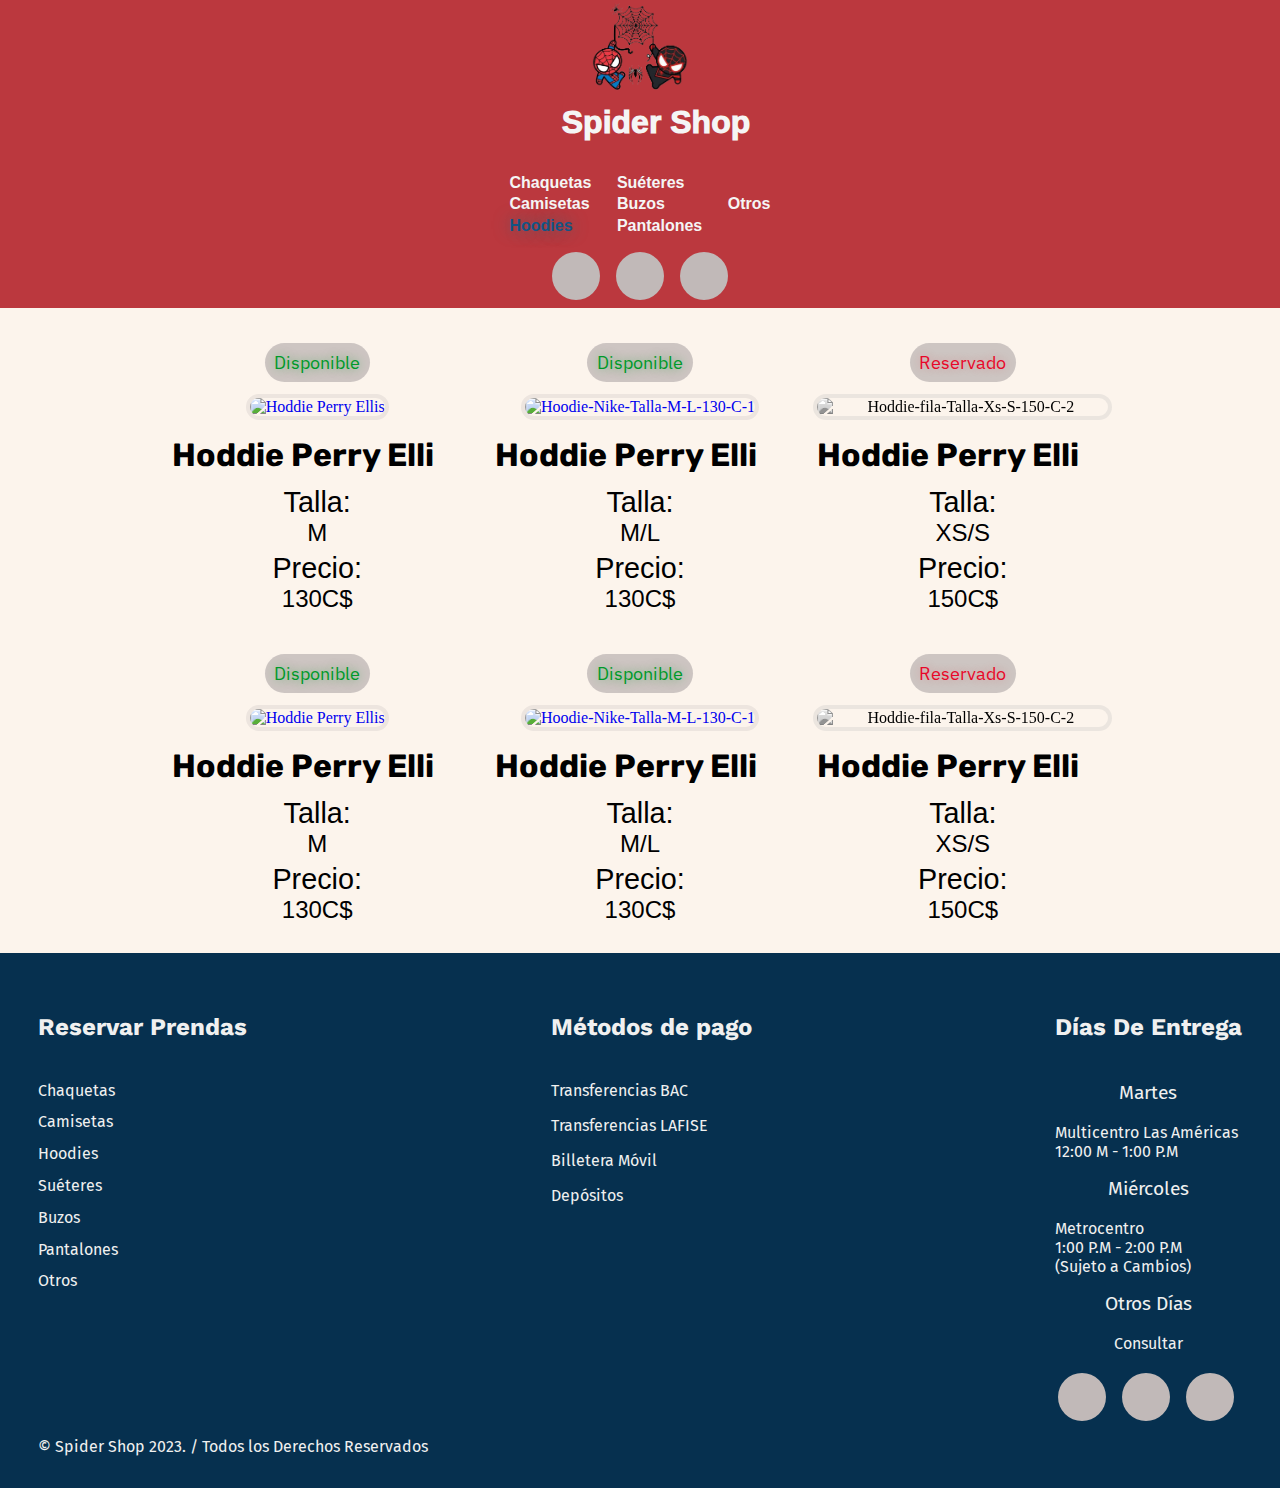
==== Enlances/hoodies.html @ 4bd2ab51 "Add files via upload" ====
<!DOCTYPE html>
<html lang="en">
<head>
    <meta charset="UTF-8">
    <meta name="viewport" content="width=device-width, initial-scale=1.0">
    <link rel="stylesheet" href="enlances-styles.css">
    <link rel="shortcut icon" href="../Images/Logo.png">
    <script src="https://kit.fontawesome.com/e36e5d69e2.js" crossorigin="anonymous"></script>
    <link rel="preconnect" href="https://fonts.googleapis.com">
<link rel="preconnect" href="https://fonts.gstatic.com" crossorigin>
<link href="https://fonts.googleapis.com/css2?family=Rubik:wght@800&display=swap" rel="stylesheet">
<link rel="preconnect" href="https://fonts.googleapis.com">
<link rel="preconnect" href="https://fonts.gstatic.com" crossorigin>
<link href="https://fonts.googleapis.com/css2?family=IBM+Plex+Sans:wght@700&display=swap" rel="stylesheet">
<link rel="preconnect" href="https://fonts.googleapis.com">
<link rel="preconnect" href="https://fonts.gstatic.com" crossorigin>
<link href="https://fonts.googleapis.com/css2?family=Work+Sans:wght@700&display=swap" rel="stylesheet">
<link rel="preconnect" href="https://fonts.googleapis.com">
<link rel="preconnect" href="https://fonts.gstatic.com" crossorigin>
<link href="https://fonts.googleapis.com/css2?family=Fira+Sans:wght@500&display=swap" rel="stylesheet">
    <title>Hoodies</title>
</head>
<body>
<!--Menú Principal-->
    <div class="menu-container">
        <div class="contenedor-logo">
            <a class="home" href="../index.html">
            <img class="spidershop-logo" src="../Images/Logo.png" alt="Spider-Shop Logo">
            <h3 class="Spider-Shop-Title">Spider Shop</h3>
            </a>

        </div>

        <div class="menu-lista">
            <ul>
                <span class="menu-responsive">
                <a class="menu" href="./chaquetas.html"><li>Chaquetas</li></a>
                <a class="menu" href="./camisetas.html"><li>Camisetas</li></a>
                <a class="menu select" href="./hoodies.html"><li>Hoodies</li></a>
                </span>
                <span class="menu-responsive">    
                <a class="menu " href="./sueteres.html"><li>Suéteres</li></a>
                <a class="menu" href="./buzos.html"><li>Buzos</li></a>
                <a class="menu" href="./pantalones.html"><li>Pantalones</li></a>
                </span >
                <span class="menu-responsive">  
                <a class="menu" href="./otros.html"><li>Otros</li></a>
                </span>
            </ul>
        </div>

        <div class="social-media">
            <a class="link" href="https://www.instagram.com/_spider_shop/">
            <div class="instagram-circle">
            <i class="fa-brands fa-instagram fa-2xl"></i>
            </div>
            </a>

            <a class="link" href="https://www.facebook.com/profile.php?id=100094974033589">
            <div class="facebook-circle">
            <i class="fa-brands fa-facebook-f fa-xl"></i>
            </div>
            </a>

            <a class="link" href="https://bit.ly/3TT8nA9">
            <div class="whatsapp-circle">
            <i class="fa-brands fa-whatsapp fa-2xl"></i>
            </div>
            </a>
        </div>
    </div>

    <!--ROPA CONTENEDOR-->
    <div class="cuerpo-container">
        <div class="ropa-container">
            <!-- SEPARADOR -->
            <!-- SEPARADOR -->
            <div class="imagen-espacio">
                <div class="estado-div">
                    <p class="verificar-estado disponible">Disponible</p>
                    <!--<p class="verificar-estado reservado">Reservado</p>-->
                </div>
                <a class="reservar-ropa"href="https://i.pinimg.com/564x/e7/fc/cf/e7fccf4e96627385564804d4508092b9.jpg">
                    <img class="ropa"src="https://i.ibb.co/cg8t8ct/Hoddie-Perry-Ellis-n-tida-color-10-10-Talla-M-130-C.jpg" alt="Hoddie Perry Ellis">
                <h4 class="texto-reservar">Reservar</h4>
                </a>
                <!--Descripción-->
                <div class="ropa-ver">
                    <h2 class="ropa-nombre">Hoddie Perry Elli</h2>
                    <a href="https://ibb.co/Ssm0mX0" class="ver-enlace"><i class="fa-solid fa-eye fa-xl-eye"></i></a>
                </div>
                <p class="ropa-descripcion"><b>Talla:</b> M</p>
                <p class="ropa-descripcion"><b>Precio:</b> 130C$</p>
            </div>
            <!-- SEPARADOR -->
            <!-- SEPARADOR -->
            <div class="imagen-espacio">
                <div class="estado-div">
                    <p class="verificar-estado disponible">Disponible</p>
                    <!--<p class="verificar-estado reservado">Reservado</p>-->
                </div>
                <a class="reservar-ropa"href="https://wa.link/bl1ad5"><img class="ropa"src="https://i.ibb.co/jD00jtd/Hoodie-Nike-Talla-M-L-130-C-1.jpg" alt="Hoodie-Nike-Talla-M-L-130-C-1">
                    <h4 class="texto-reservar">Reservar</h4>
                </a>
                <!--Descripción-->
                <div class="ropa-ver">
                    <h2 class="ropa-nombre">Hoddie Perry Elli</h2>
                    <a href="https://ibb.co/hVQQT0k" class="ver-enlace"><i class="fa-solid fa-eye fa-xl-eye"></i></a>
                </div>
                <p class="ropa-descripcion"><b>Talla:</b> M/L</p>
                <p class="ropa-descripcion"><b>Precio:</b> 130C$</p>
            </div>
            <!-- SEPARADOR -->
            <!-- SEPARADOR -->
            <div class="imagen-espacio">
                <div class="estado-div">
                    <!--<p class="verificar-estado disponible">Disponible</p>-->
                    <p class="verificar-estado reservado">Reservado</p>
                </div>
                <!-- <a class="reservar-ropa inactivo"href="https://i.pinimg.com/564x/e7/fc/cf/e7fccf4e96627385564804d4508092b9.jpg"> -->
                    
                    <img class="ropa comprada"src="https://i.ibb.co/NrTLZZv/Hoddie-fila-Talla-Xs-S-150-C-2.jpg" alt="Hoddie-fila-Talla-Xs-S-150-C-2">
                    <h4 class="texto-reservar">Reservar</h4>

                <!-- </a> -->
                <!--Descripción-->
                <div class="ropa-ver">
                    <h2 class="ropa-nombre">Hoddie Perry Elli</h2>
                    <a href="https://ibb.co/hVQQT0k" class="ver-enlace"><i class="fa-solid fa-eye fa-xl-eye"></i></a>
                </div>
                <p class="ropa-descripcion"><b>Talla:</b> XS/S</p>
                <p class="ropa-descripcion"><b>Precio:</b> 150C$</p>
            </div>
            <!-- SEPARADOR -->
            <!-- SEPARADOR -->      
        </div>

        <!-- SEPARADOR DE CONTAINER DE ROPA --> 

        <div class="ropa-container">
            <!-- SEPARADOR -->
            <!-- SEPARADOR -->
            <div class="imagen-espacio">
                <div class="estado-div">
                    <p class="verificar-estado disponible">Disponible</p>
                    <!--<p class="verificar-estado reservado">Reservado</p>-->
                </div>
                <a class="reservar-ropa"href="https://i.pinimg.com/564x/e7/fc/cf/e7fccf4e96627385564804d4508092b9.jpg">
                    <img class="ropa"src="https://i.ibb.co/cg8t8ct/Hoddie-Perry-Ellis-n-tida-color-10-10-Talla-M-130-C.jpg" alt="Hoddie Perry Ellis">
                <h4 class="texto-reservar">Reservar</h4>
                </a>
                <!--Descripción-->
                <div class="ropa-ver">
                    <h2 class="ropa-nombre">Hoddie Perry Elli</h2>
                    <a href="https://ibb.co/Ssm0mX0" class="ver-enlace"><i class="fa-solid fa-eye fa-xl-eye"></i></a>
                </div>
                <p class="ropa-descripcion"><b>Talla:</b> M</p>
                <p class="ropa-descripcion"><b>Precio:</b> 130C$</p>
            </div>
            <!-- SEPARADOR -->
            <!-- SEPARADOR -->
            <div class="imagen-espacio">
                <div class="estado-div">
                    <p class="verificar-estado disponible">Disponible</p>
                    <!--<p class="verificar-estado reservado">Reservado</p>-->
                </div>
                <a class="reservar-ropa"href="https://wa.link/bl1ad5"><img class="ropa"src="https://i.ibb.co/jD00jtd/Hoodie-Nike-Talla-M-L-130-C-1.jpg" alt="Hoodie-Nike-Talla-M-L-130-C-1">
                    <h4 class="texto-reservar">Reservar</h4>
                </a>
                <!--Descripción-->
                <div class="ropa-ver">
                    <h2 class="ropa-nombre">Hoddie Perry Elli</h2>
                    <a href="https://ibb.co/hVQQT0k" class="ver-enlace"><i class="fa-solid fa-eye fa-xl-eye"></i></a>
                </div>
                <p class="ropa-descripcion"><b>Talla:</b> M/L</p>
                <p class="ropa-descripcion"><b>Precio:</b> 130C$</p>
            </div>
            <!-- SEPARADOR -->
            <!-- SEPARADOR -->
            <div class="imagen-espacio">
                <div class="estado-div">
                    <!--<p class="verificar-estado disponible">Disponible</p>-->
                    <p class="verificar-estado reservado">Reservado</p>
                </div>
                <!-- <a class="reservar-ropa inactivo"href="https://i.pinimg.com/564x/e7/fc/cf/e7fccf4e96627385564804d4508092b9.jpg"> -->
                    
                    <img class="ropa comprada"src="https://i.ibb.co/NrTLZZv/Hoddie-fila-Talla-Xs-S-150-C-2.jpg" alt="Hoddie-fila-Talla-Xs-S-150-C-2">
                    <h4 class="texto-reservar">Reservar</h4>

                <!-- </a> -->
                <!--Descripción-->
                <div class="ropa-ver">
                    <h2 class="ropa-nombre">Hoddie Perry Elli</h2>
                    <a href="https://ibb.co/hVQQT0k" class="ver-enlace"><i class="fa-solid fa-eye fa-xl-eye"></i></a>
                </div>
                <p class="ropa-descripcion"><b>Talla:</b> XS/S</p>
                <p class="ropa-descripcion"><b>Precio:</b> 150C$</p>
            </div>
            <!-- SEPARADOR -->
            <!-- SEPARADOR -->      
        </div>
    </div>


<!--FOOTER-->

    <footer>


        <div class="footer-align">

            <div class="footer-prendas">
                    <h5>Reservar Prendas</h5>
                    <a class="consultar enlace"  href="./chaquetas.html">Chaquetas</a>
                    <a class="consultar enlace" href="./camisetas.html">Camisetas</a>
                    <a class="consultar enlace" href="./hoodies.html">Hoodies</a>  
                    <a class="consultar enlace" href="./sueteres.html">Suéteres</a>
                    <a class="consultar enlace"  href="./buzos.html">Buzos</a>
                    <a class="consultar enlace"  href="./pantalones.html">Pantalones</a>
                    <a class="consultar enlace"  href="./otros.html">Otros</a>

            </div>

            <div class="footer-general">
                <h5>Métodos de pago</h5>
                <p class="consultar ">Transferencias BAC</p>
                <p class="consultar">Transferencias LAFISE</p>
                <p class="consultar">Billetera Móvil</p>
                <p class="consultar">Depósitos</p>
            </div>

            <div class="footer-general">
                <h5>Días De Entrega</h5>
                <p class="consultar"><b>Martes</b><br>Multicentro Las Américas<br> 12:00 M - 1:00 P.M</p>
                <p class="consultar"><b>Miércoles</b><br>Metrocentro <br> 1:00 P.M - 2:00 P.M <br>(Sujeto a Cambios)</p>
                <p class="consultar"><b>Otros Días</b><br><a href="https://wa.link/12rutp" class="otros-dias enlace">Consultar</a></p>
            </div>
            
        </div>

        
        <div class="social-media-footer">
            <a class="link" href="https://www.instagram.com/_spider_shop/">
            <div class="instagram-circle">
            <i class="fa-brands fa-instagram fa-2xl"></i>
            </div>
            </a>

            <a class="link" href="https://www.facebook.com/profile.php?id=100094974033589">
            <div class="facebook-circle">
            <i class="fa-brands fa-facebook-f fa-xl"></i>
            </div>
            </a>

            <a class="link" href="https://bit.ly/3TT8nA9">
            <div class="whatsapp-circle">
            <i class="fa-brands fa-whatsapp fa-2xl"></i>
            </div>
            </a>
        </div>
        <p class="consultar">© Spider Shop 2023. / Todos los Derechos Reservados</p>
    </footer>
</body>
</html>
---- Enlances/enlances-styles.css ----
/*ROJO   rgb(187, 56, 62);
CREMA   rgb(252, 244, 236);
AZUL   rgb(20, 84, 132);
GRIS FUERTE   rgb(136, 128, 130);
GRIS SUAVE    rgb(193, 185, 184);
NEGRO    rgb(10 ,10 , 10); 

---
LIGHT GRAY    #F0F5F9
GRAY   #C9D6DF
DARKER GRAY   #52616B
*/


 @-webkit-keyframes menu {
    0% {
      -webkit-transform: scale(1);
              transform: scale(1);
    }
    50% {
      -webkit-transform: scale(1.1);
              transform: scale(1.1);
    }
    100% {
      -webkit-transform: scale(1);
              transform: scale(1);
    }
  }
  @keyframes menu {
    0% {
      -webkit-transform: scale(1);
              transform: scale(1);
    }
    50% {
      -webkit-transform: scale(1.1);
              transform: scale(1.1);
    }
    100% {
      -webkit-transform: scale(1);
              transform: scale(1);
    }
  }
  

  @import url('https://fonts.googleapis.com/css2?family=Rubik:wght@900&display=swap');

  @import url('https://fonts.googleapis.com/css2?family=Nunito+Sans:opsz,wght@6..12,700;6..12,1000&display=swap');

  @import url('https://fonts.googleapis.com/css2?family=Barlow:wght@900&family=Fira+Sans:wght@800&family=Lato:ital,wght@1,900&family=Nunito+Sans:opsz,wght@6..12,500&family=Raleway:wght@500&display=swap');

html body{
    width: 100%;
    height: 100%;
    margin: 0;
    background-color: rgb(252, 244, 236);
}

/*Parte del Menu*/

.menu-container{
    background-color: rgb(187, 56, 62);
    display: flex;
    align-items: center;
    justify-content: space-between;
    padding: 0  1em  0 1em;
}

.spidershop-logo{
    width: 6em;
}


.Spider-Shop-Title{
    color:  rgb(245 ,245 , 245);
    font-family: 'Nunito Sans', sans-serif;
    font-weight: 1000;
    font-size: 2.0em;
    margin: 0 0 0 1em;
    
}


ul{
    list-style: none;
    display: flex;
}

li{
    margin: 0  1em  0  1em;
    font-family: 'Nunito Sans', sans-serif;
    font-weight: 700;
}


.contenedor-logo{
    display: flex;
    align-items: center;
}

i{
    margin: 0  0.2em  0  0.2em;
    color:  rgb(10 ,10 , 10);
}

.menu-responsive{
    display: flex;
    margin: 0;
}

/*Elementos a que linkean a otras parte de la página*/

/*Spider shop*/
.home{
    text-decoration: none;
    color:  rgb(245 ,245 , 245);
    display: flex;
    align-items: center;
}

.home:hover{
    text-shadow: 0 0 3em  rgb(245 ,245 , 245);
    transition: text-shadow 1.0s;
}

/*Linkea a otras partes de la tienda*/

.select:not(menu){
    color: rgb(20, 84, 132);
    text-shadow: 0px 0 1em #52616B;
    -webkit-animation: menu 5s ease-in-out infinite both;
    animation: menu 5s ease-in-out infinite both;

}
.menu{
    text-decoration: none;
    color:  rgb(245 ,245 , 245);
}

.menu:hover{
    color: rgb(20, 84, 132);
    transition: text-shadow 0.4s;
    text-shadow: 0px 0 1em #52616B;
    transition: color 0.2s;
	-webkit-animation: menu 1.5s ease-in-out infinite both;
	        animation: menu 1.5s ease-in-out infinite both;
    
}




/*Redes sociales*/
.social-media{
    display: flex;
}

.link{
    text-decoration: none;
}

/*instagram*/
.instagram-circle{
    display: flex;
    align-items: center;
    justify-content: center;
    background-color: rgb(193, 185, 184);
    margin: 0 0.5em 0 0.5em;
    width: 3em;
    height: 3em;
    border-radius: 50px;

}

.instagram-circle:hover{
    background-image: linear-gradient(45deg, rgba(254,218,117,1), rgba(250,126,30,1), rgba(214,41,118,1), rgba(150,47,191,1), rgba(79,91,213,1));
}

.fa-instagram:hover{
    color:white;
    transition: color 0.4s;
}

.fa-instagram:before {
    content: "\f16d";
    padding: 0.35em;
}


/*whatsapp*/
.whatsapp-circle{
    display: flex;
    align-items: center;
    justify-content: center;
    background-color: rgb(193, 185, 184);
    margin: 0 0.5em 0 0.5em;
    width: 3em;
    height: 3em;
    border-radius: 50px;
}

.whatsapp-circle:hover{
    background-color: rgb(37, 211, 102);
    transition: background-color 0.4s;
}

.fa-whatsapp:hover{
    color:white;
    transition: color 0.4s;
}

.fa-whatsapp:before {
    padding: 0.35em;
}


/*facebook*/

.facebook-circle{
    display: flex;
    align-items: center;
    justify-content: center;
    background-color: rgb(193, 185, 184);
    margin: 0 0.5em 0 0.5em;
    width: 3em;
    height: 3em;
    border-radius: 50px;
}

.facebook-circle:hover{
    background-color: rgb(24, 119, 242);
    transition: background-color 0.4s;
}

.fa-facebook-f:hover{
    color:white;
    transition: color 0.4s;
}

.fa-facebook-f:before {
    padding: 0.5em 0.75em 0.5em 0.75em;
}

/*----------------------*/
/*PARTE DE LA ROPA*/
/*----------------------*/

.cuerpo-container{
    display: flex;
    flex-direction: column;
    align-items: center;
    justify-content: center;
}

a{
    margin: 0;
}

.ropa-container{
    display: flex;
    padding: 0.2em;
    justify-content: center;
    margin: 2em 0 0 0;
    width: 95%;
}

.imagen-espacio{
    display: flex;
    flex-direction: column;
    width: auto;
    align-items: center;
    text-align: center;
    margin: 0 1em 0 1em;
}

.ropa{
    width: 100%;
    transition: 0.5s;
    border-radius: 1em;
    border: 0.25em solid rgba(193, 185, 184, 0.25);

}

.ropa-nombre{
    margin: 0.5em 0 0.3em 0;
}

.ropa-descripcion{
    margin: 0.10em 0 0.10em 0;
}

.reservar-ropa{
    margin: 0;
    display: flex;
    justify-content: center;
    text-decoration: none;
    align-items: center;

    
}


.texto-reservar{
    color: white;
    position: absolute;
    opacity: 0%;
    transition: opacity 0.5s;
    font-family: 'Nunito Sans', sans-serif;
    font-weight: 1000;
    font-size: 250%;
    text-shadow: rgba(255,255,255,0.50) 0px 0px 10px;
}


.reservar-ropa:hover .ropa{
    width: 102.5%;
    transition: width 0.5s;
    filter: blur(0.2em) brightness(50%);
    transition: 0.5s;
}

.reservar-ropa:hover .texto-reservar{
    opacity: 100%;
    transition: opacity 0.5s;
}


.reservar-div{
    display: flex;
    align-items: center;
    justify-content: center;
}

.ropa-ver{
    display: flex;
    align-items: center;
}

.fa-eye{
    color:rgb(136, 128, 130);
    margin-left: 1em;
}

.estado-div{
    background-color:rgba(193, 185, 184, 0.80);
    border-radius: 50px;
    padding: 0.5em 0.60em 0.50em 0.6em;
    display: flex;
    align-items: center;
    justify-content: center;
    margin-bottom: 0.75em;
}



.verificar-estado{
    font-family: 'IBM Plex Sans', sans-serif;
    margin: 0;
    font-size: 1.1em;
}

.disponible{
    color: #009929;
    text-shadow: rgba(0, 153, 41,0.5) 0px 0px 10px;
}

.reservado{
    color: #e80729;
    text-shadow: rgba(232, 7, 41,0.25) 0px 0px 10px;
}

.comprada{
    filter: grayscale(100%);
}

.ver-enlace{
    display: flex;
    text-decoration: none;
    justify-content: center;
}

.fa-xl-eye{
    font-size: 1.5em;
    line-height: .04167em;
}


/*ROPA PARTE FUENTES*/

.ropa-descripcion{
    font-family: 'Raleway', sans-serif;
    font-size: 1.5em;
}

.ropa-nombre{
    font-family: 'Rubik', sans-serif;
    font-size: 2em;

}

/*FOOTER*/

footer{
    margin-top: 1.5em;
    background-color: rgb(6, 48, 79);
    padding: 1.5% 3% 1.5% 3%;
}

.footer-align{
    display: flex;
    justify-content: space-between;
}

.footer-general{
    color: rgb(240,240,240);
}

h5{
    font-size: 1.5em;
    font-family: 'Work Sans', sans-serif;
}

.metodo-pago{
    font-size: 1em;
}

.consultar{
    text-decoration: none;
    color: rgb(240,240,240);
    margin-bottom: 0.8em;
    font-family: 'Fira Sans', sans-serif;
    font-size: 1em;
}

b{
    font-size: 1.20em;
    font-weight:normal;
    display: flex;
    justify-content: center;
}

.otros-dias{
    text-decoration: none;
    color: rgb(240,240,240);
    display: flex;
    justify-content: center;
}

.footer-prendas{
    display: flex;
    flex-direction: column;
    color: rgb(240,240,240);
}

.social-media-footer{
    display: flex;
    justify-content: flex-end;
    margin-top: 0.5em;
}

.enlace:hover{
    color: rgb(240,240,240);
    text-decoration: underline;
}

/* RESPONSIVE PART*/

@media only screen and (max-width: 1310px) {

    /*MENU PART*/
    .menu-container{
        display: flex;
        flex-direction: column;
        padding: 0  0.2em  0 0.2em;
    }

    .menu-responsive{
        display: flex;
        flex-direction: column;
    }
    
    ul{
        padding: 0;
        list-style: none;
        display: flex;
        align-items: center;
    }

    li{
        margin: 0.1em 0.8em 0.1em 0.8em;
    }

    .home{
        display: flex;
        flex-direction: column ;
        margin-bottom: 1em;
    }

    .social-media{
        margin-bottom: 0.5em;
    }

}

@media only screen and (max-width: 600px){
    .ropa-container{
        display: flex;
        padding: 0.2em;
        margin: 2em 0 0 0;
        width: 95%;
        flex-direction: column;
        align-items: center;
        /* align-content: center; */
        justify-content: center;
    }

    .texto-reservar{
        font-size: 350%;
    }

    .ropa-nombre{
        font-family: 'Rubik', sans-serif;
        font-size: 2.6em;
    }

    .ropa-descripcion{
        font-family: 'Raleway', sans-serif;
        font-size: 2.0em;
    }

    .imagen-espacio{
        margin-bottom: 2.5em;
    }

    .estado-div{
        background-color:rgba(193, 185, 184, 0.80);
        border-radius: 50px;
        padding: 0.6em 1.5em 0.6em 1.5em;
        display: flex;
        align-items: center;
        justify-content: center;
        margin-bottom: 0.75em;
    }
    
    
    
    .verificar-estado{
        font-family: 'IBM Plex Sans', sans-serif;
        margin: 0;
        font-size: 1.4em;
    }

    .ropa-ver{
        display: flex;
        align-items: center;
        flex-direction: column;
    }

    .ver-enlace{
        display: flex;
        text-decoration: none;
        justify-content: center;
        margin-bottom: 1.5em;
    }

    .fa-xl-eye{
        font-size: 2.0em;
        line-height: .04167em;
    }

    .footer-align{
        display: flex;
        flex-direction: column;
        align-items: center;
    }


    .footer-prendas{
        display: flex;
        flex-direction: column;
        align-items: center;
    }

    .footer-general{
        display: flex;
        flex-direction: column;
        align-items: center;
    }

    .social-media-footer{
        display: flex;
        justify-content: center;
        margin-top: 0.5em;
    }
}
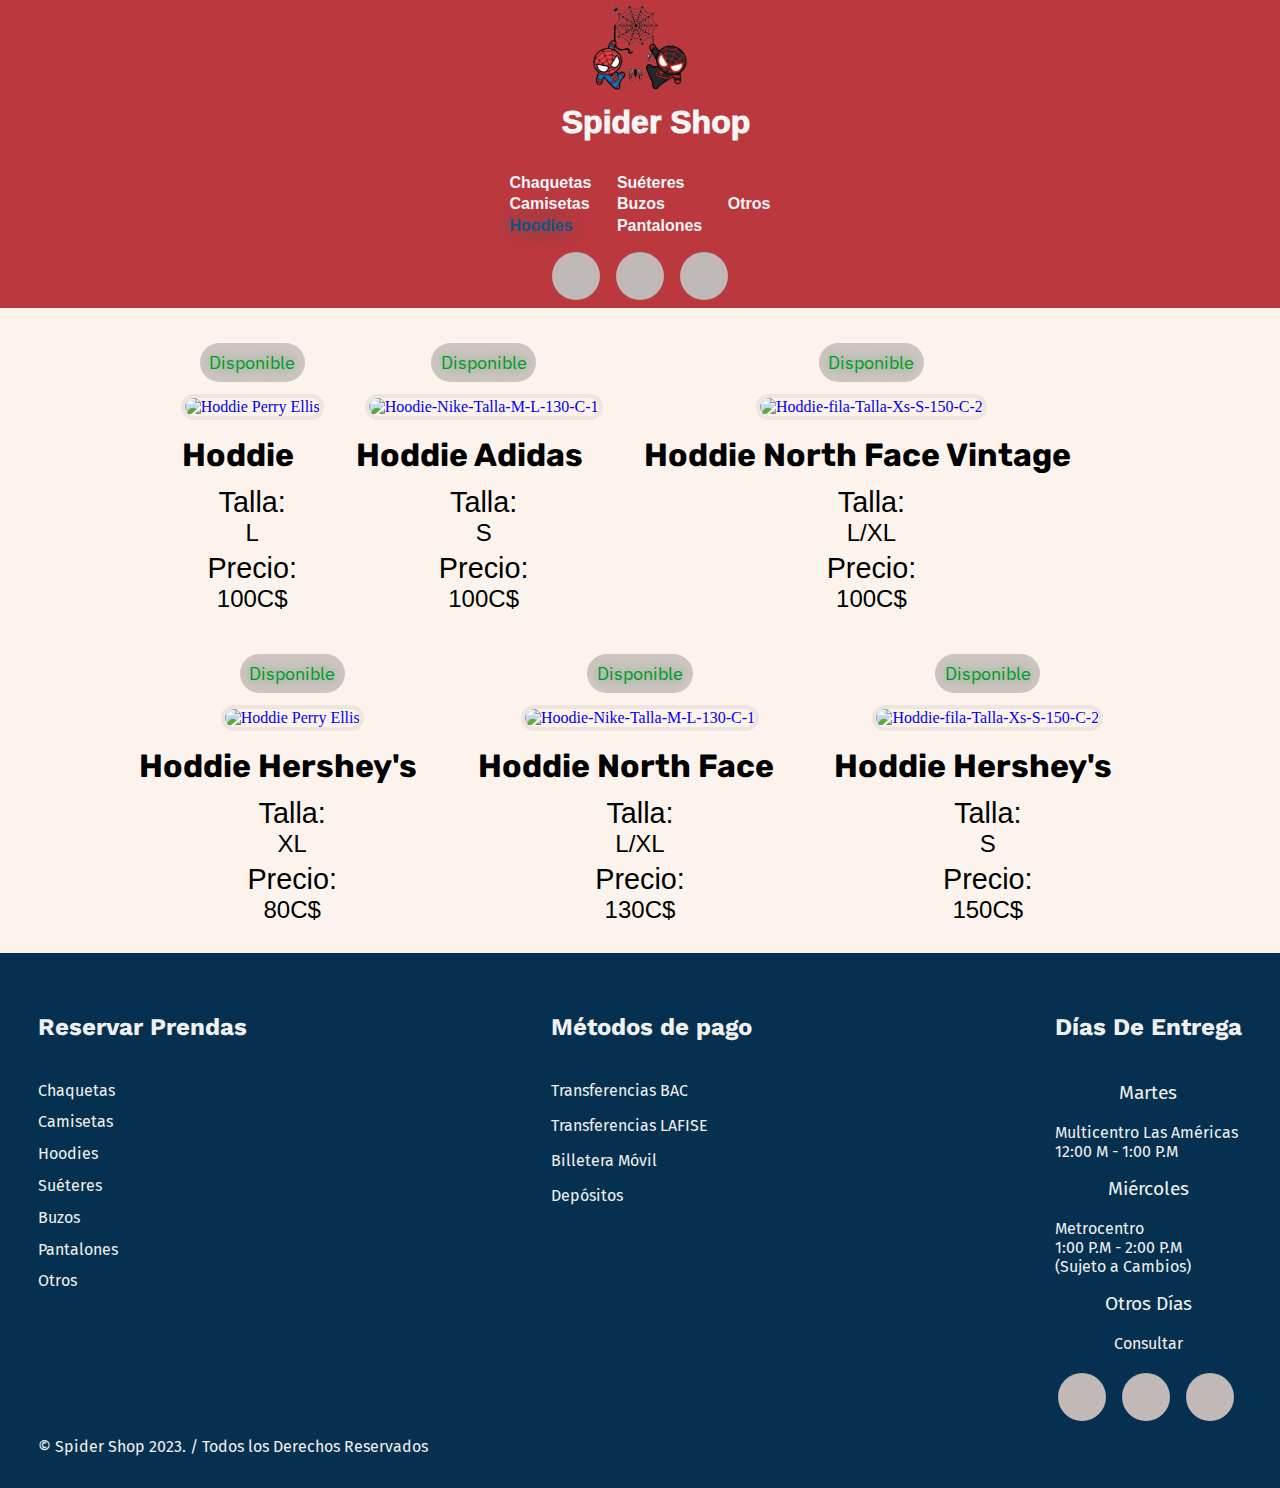
==== commit 8c824b77: "hoodies.html" ====
--- a/Enlances/hoodies.html
+++ b/Enlances/hoodies.html
@@ -70,6 +70,9 @@
         </div>
     </div>
 
+
+
+    
     <!--ROPA CONTENEDOR-->
     <div class="cuerpo-container">
         <div class="ropa-container">
@@ -80,16 +83,99 @@
                     <p class="verificar-estado disponible">Disponible</p>
                     <!--<p class="verificar-estado reservado">Reservado</p>-->
                 </div>
-                <a class="reservar-ropa"href="https://i.pinimg.com/564x/e7/fc/cf/e7fccf4e96627385564804d4508092b9.jpg">
-                    <img class="ropa"src="https://i.ibb.co/cg8t8ct/Hoddie-Perry-Ellis-n-tida-color-10-10-Talla-M-130-C.jpg" alt="Hoddie Perry Ellis">
+                <a class="reservar-ropa"href="https://wa.link/e4ujh4">
+                    <img class="ropa"src="https://i.ibb.co/RvWZCHm/HOODIE-Talla-L-Precio-100-C.jpg" alt="Hoddie Perry Ellis">
                 <h4 class="texto-reservar">Reservar</h4>
                 </a>
                 <!--Descripción-->
                 <div class="ropa-ver">
-                    <h2 class="ropa-nombre">Hoddie Perry Elli</h2>
+                    <h2 class="ropa-nombre">Hoddie</h2>
+                    <a href="https://ibb.co/K0HR9yk" class="ver-enlace"><i class="fa-solid fa-eye fa-xl-eye"></i></a>
+                </div>
+                <p class="ropa-descripcion"><b>Talla:</b> L</p>
+                <p class="ropa-descripcion"><b>Precio:</b> 100C$</p>
+            </div>
+            <!-- SEPARADOR -->
+            <!-- SEPARADOR -->
+            <div class="imagen-espacio">
+                <div class="estado-div">
+                    <p class="verificar-estado disponible">Disponible</p>
+                    <!--<p class="verificar-estado reservado">Reservado</p>-->
+                </div>
+                <a class="reservar-ropa"href="https://wa.link/g68tth"><img class="ropa"src="https://i.ibb.co/VQ3qTq6/Hoodie-Adidas-Talla-S-Precio-100-C.jpg" alt="Hoodie-Nike-Talla-M-L-130-C-1">
+                    <h4 class="texto-reservar">Reservar</h4>
+                </a>
+                <!--Descripción-->
+                <div class="ropa-ver">
+                    <h2 class="ropa-nombre">Hoddie Adidas</h2>
+                    <a href="https://ibb.co/4YJVpVk" class="ver-enlace"><i class="fa-solid fa-eye fa-xl-eye"></i></a>
+                </div>
+                <p class="ropa-descripcion"><b>Talla:</b> S</p>
+                <p class="ropa-descripcion"><b>Precio:</b> 100C$</p>
+            </div>
+            <!-- SEPARADOR -->
+            <!-- SEPARADOR -->
+            <div class="imagen-espacio">
+                <div class="estado-div">
+                    <p class="verificar-estado disponible">Disponible</p>
+                    <!-- <p class="verificar-estado reservado">Reservado</p> -->
+                </div>
+                <a class="reservar-ropa"href="https://wa.link/xnnvgj">
+                    
+                    <img class="ropa"src="https://i.ibb.co/3TybCWs/Hoddie-North-Face-Vintage-talla-L-XL-100-C.jpg" alt="Hoddie-fila-Talla-Xs-S-150-C-2">
+                    <h4 class="texto-reservar">Reservar</h4>
+
+                </a>
+                <!--Descripción-->
+                <div class="ropa-ver">
+                    <h2 class="ropa-nombre">Hoddie North Face Vintage</h2>
+                    <a href="https://ibb.co/L0zyZ6P" class="ver-enlace"><i class="fa-solid fa-eye fa-xl-eye"></i></a>
+                </div>
+                <p class="ropa-descripcion"><b>Talla:</b> L/XL</p>
+                <p class="ropa-descripcion"><b>Precio:</b> 100C$</p>
+            </div>
+            <!-- SEPARADOR -->
+            <!-- SEPARADOR -->      
+        </div>
+
+        <!-- SEPARADOR DE CONTAINER DE ROPA --> 
+
+        <div class="ropa-container">
+            <!-- SEPARADOR -->
+            <!-- SEPARADOR -->
+            <div class="imagen-espacio">
+                <div class="estado-div">
+                    <p class="verificar-estado disponible">Disponible</p>
+                    <!--<p class="verificar-estado reservado">Reservado</p>-->
+                </div>
+                <a class="reservar-ropa"href="https://wa.link/gyrtnt">
+                    <img class="ropa"src="https://i.ibb.co/Vtdw2wR/Hoddie-Hershey-s-talla-XL-80-C.jpg" alt="Hoddie Perry Ellis">
+                <h4 class="texto-reservar">Reservar</h4>
+                </a>
+                <!--Descripción-->
+                <div class="ropa-ver">
+                    <h2 class="ropa-nombre">Hoddie Hershey's</h2>
                     <a href="https://ibb.co/Ssm0mX0" class="ver-enlace"><i class="fa-solid fa-eye fa-xl-eye"></i></a>
                 </div>
-                <p class="ropa-descripcion"><b>Talla:</b> M</p>
+                <p class="ropa-descripcion"><b>Talla:</b> XL</p>
+                <p class="ropa-descripcion"><b>Precio:</b> 80C$</p>
+            </div>
+            <!-- SEPARADOR -->
+            <!-- SEPARADOR -->
+            <div class="imagen-espacio">
+                <div class="estado-div">
+                    <p class="verificar-estado disponible">Disponible</p>
+                    <!--<p class="verificar-estado reservado">Reservado</p>-->
+                </div>
+                <a class="reservar-ropa"href="https://wa.link/zoin7g"><img class="ropa"src="https://i.ibb.co/GpQb63d/Hoddie-North-Face-nitida-Tala-L-XL-130-C.jpg" alt="Hoodie-Nike-Talla-M-L-130-C-1">
+                    <h4 class="texto-reservar">Reservar</h4>
+                </a>
+                <!--Descripción-->
+                <div class="ropa-ver">
+                    <h2 class="ropa-nombre">Hoddie North Face</h2>
+                    <a href="https://ibb.co/TkZWmW6" class="ver-enlace"><i class="fa-solid fa-eye fa-xl-eye"></i></a>
+                </div>
+                <p class="ropa-descripcion"><b>Talla:</b> L/XL</p>
                 <p class="ropa-descripcion"><b>Precio:</b> 130C$</p>
             </div>
             <!-- SEPARADOR -->
@@ -97,103 +183,20 @@
             <div class="imagen-espacio">
                 <div class="estado-div">
                     <p class="verificar-estado disponible">Disponible</p>
-                    <!--<p class="verificar-estado reservado">Reservado</p>-->
-                </div>
-                <a class="reservar-ropa"href="https://wa.link/bl1ad5"><img class="ropa"src="https://i.ibb.co/jD00jtd/Hoodie-Nike-Talla-M-L-130-C-1.jpg" alt="Hoodie-Nike-Talla-M-L-130-C-1">
-                    <h4 class="texto-reservar">Reservar</h4>
-                </a>
-                <!--Descripción-->
-                <div class="ropa-ver">
-                    <h2 class="ropa-nombre">Hoddie Perry Elli</h2>
-                    <a href="https://ibb.co/hVQQT0k" class="ver-enlace"><i class="fa-solid fa-eye fa-xl-eye"></i></a>
-                </div>
-                <p class="ropa-descripcion"><b>Talla:</b> M/L</p>
-                <p class="ropa-descripcion"><b>Precio:</b> 130C$</p>
-            </div>
-            <!-- SEPARADOR -->
-            <!-- SEPARADOR -->
-            <div class="imagen-espacio">
-                <div class="estado-div">
-                    <!--<p class="verificar-estado disponible">Disponible</p>-->
-                    <p class="verificar-estado reservado">Reservado</p>
-                </div>
-                <!-- <a class="reservar-ropa inactivo"href="https://i.pinimg.com/564x/e7/fc/cf/e7fccf4e96627385564804d4508092b9.jpg"> -->
+                    <!-- <p class="verificar-estado reservado">Reservado</p> -->
+                </div>
+                <a class="reservar-ropa inactivo"href="https://wa.link/rx0qo7">
                     
-                    <img class="ropa comprada"src="https://i.ibb.co/NrTLZZv/Hoddie-fila-Talla-Xs-S-150-C-2.jpg" alt="Hoddie-fila-Talla-Xs-S-150-C-2">
-                    <h4 class="texto-reservar">Reservar</h4>
-
-                <!-- </a> -->
-                <!--Descripción-->
-                <div class="ropa-ver">
-                    <h2 class="ropa-nombre">Hoddie Perry Elli</h2>
-                    <a href="https://ibb.co/hVQQT0k" class="ver-enlace"><i class="fa-solid fa-eye fa-xl-eye"></i></a>
-                </div>
-                <p class="ropa-descripcion"><b>Talla:</b> XS/S</p>
-                <p class="ropa-descripcion"><b>Precio:</b> 150C$</p>
-            </div>
-            <!-- SEPARADOR -->
-            <!-- SEPARADOR -->      
-        </div>
-
-        <!-- SEPARADOR DE CONTAINER DE ROPA --> 
-
-        <div class="ropa-container">
-            <!-- SEPARADOR -->
-            <!-- SEPARADOR -->
-            <div class="imagen-espacio">
-                <div class="estado-div">
-                    <p class="verificar-estado disponible">Disponible</p>
-                    <!--<p class="verificar-estado reservado">Reservado</p>-->
-                </div>
-                <a class="reservar-ropa"href="https://i.pinimg.com/564x/e7/fc/cf/e7fccf4e96627385564804d4508092b9.jpg">
-                    <img class="ropa"src="https://i.ibb.co/cg8t8ct/Hoddie-Perry-Ellis-n-tida-color-10-10-Talla-M-130-C.jpg" alt="Hoddie Perry Ellis">
-                <h4 class="texto-reservar">Reservar</h4>
-                </a>
-                <!--Descripción-->
-                <div class="ropa-ver">
-                    <h2 class="ropa-nombre">Hoddie Perry Elli</h2>
-                    <a href="https://ibb.co/Ssm0mX0" class="ver-enlace"><i class="fa-solid fa-eye fa-xl-eye"></i></a>
-                </div>
-                <p class="ropa-descripcion"><b>Talla:</b> M</p>
-                <p class="ropa-descripcion"><b>Precio:</b> 130C$</p>
-            </div>
-            <!-- SEPARADOR -->
-            <!-- SEPARADOR -->
-            <div class="imagen-espacio">
-                <div class="estado-div">
-                    <p class="verificar-estado disponible">Disponible</p>
-                    <!--<p class="verificar-estado reservado">Reservado</p>-->
-                </div>
-                <a class="reservar-ropa"href="https://wa.link/bl1ad5"><img class="ropa"src="https://i.ibb.co/jD00jtd/Hoodie-Nike-Talla-M-L-130-C-1.jpg" alt="Hoodie-Nike-Talla-M-L-130-C-1">
-                    <h4 class="texto-reservar">Reservar</h4>
-                </a>
-                <!--Descripción-->
-                <div class="ropa-ver">
-                    <h2 class="ropa-nombre">Hoddie Perry Elli</h2>
-                    <a href="https://ibb.co/hVQQT0k" class="ver-enlace"><i class="fa-solid fa-eye fa-xl-eye"></i></a>
-                </div>
-                <p class="ropa-descripcion"><b>Talla:</b> M/L</p>
-                <p class="ropa-descripcion"><b>Precio:</b> 130C$</p>
-            </div>
-            <!-- SEPARADOR -->
-            <!-- SEPARADOR -->
-            <div class="imagen-espacio">
-                <div class="estado-div">
-                    <!--<p class="verificar-estado disponible">Disponible</p>-->
-                    <p class="verificar-estado reservado">Reservado</p>
-                </div>
-                <!-- <a class="reservar-ropa inactivo"href="https://i.pinimg.com/564x/e7/fc/cf/e7fccf4e96627385564804d4508092b9.jpg"> -->
-                    
-                    <img class="ropa comprada"src="https://i.ibb.co/NrTLZZv/Hoddie-fila-Talla-Xs-S-150-C-2.jpg" alt="Hoddie-fila-Talla-Xs-S-150-C-2">
-                    <h4 class="texto-reservar">Reservar</h4>
-
-                <!-- </a> -->
-                <!--Descripción-->
-                <div class="ropa-ver">
-                    <h2 class="ropa-nombre">Hoddie Perry Elli</h2>
-                    <a href="https://ibb.co/hVQQT0k" class="ver-enlace"><i class="fa-solid fa-eye fa-xl-eye"></i></a>
-                </div>
-                <p class="ropa-descripcion"><b>Talla:</b> XS/S</p>
+                    <img class="ropa "src="https://i.ibb.co/6ZGkYBY/Hoodie-Talla-S-Precio-150-C.jpg" alt="Hoddie-fila-Talla-Xs-S-150-C-2">
+                    <h4 class="texto-reservar">Reservar</h4>
+
+                </a>
+                <!--Descripción-->
+                <div class="ropa-ver">
+                    <h2 class="ropa-nombre">Hoddie Hershey's</h2>
+                    <a href="https://ibb.co/sPcZjHj" class="ver-enlace"><i class="fa-solid fa-eye fa-xl-eye"></i></a>
+                </div>
+                <p class="ropa-descripcion"><b>Talla:</b> S</p>
                 <p class="ropa-descripcion"><b>Precio:</b> 150C$</p>
             </div>
             <!-- SEPARADOR -->
@@ -261,4 +264,4 @@
         <p class="consultar">© Spider Shop 2023. / Todos los Derechos Reservados</p>
     </footer>
 </body>
-</html>+</html>
